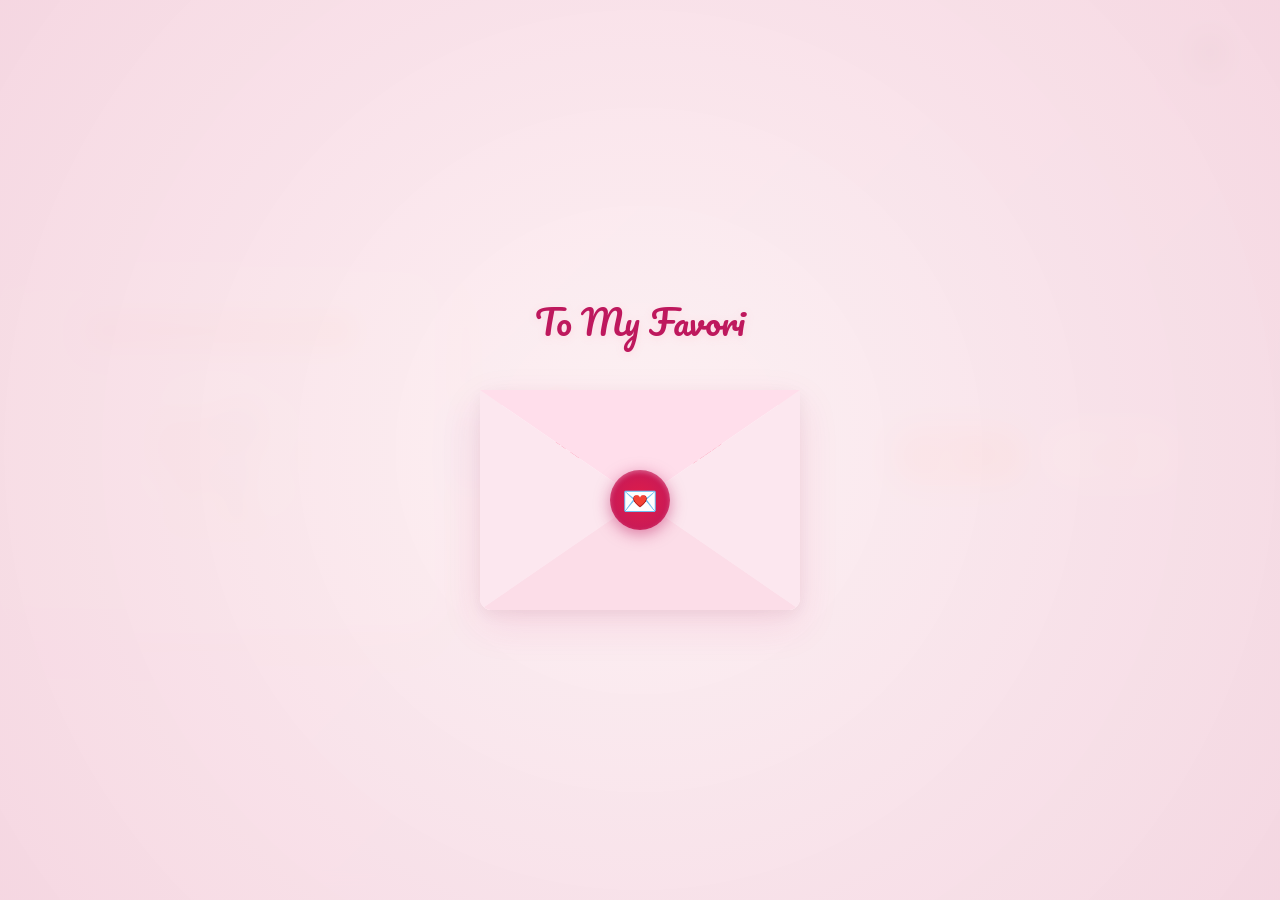
==== index.html @ 10fdd175 "Initial commit - Do you love me proposal site" ====
<!DOCTYPE html>
<html lang="en">

<head>
  <meta charset="UTF-8" />
  <meta name="viewport" content="width=device-width, initial-scale=1.0" />
  <title>Do You Love Me? 💖</title>
  <link rel="stylesheet" href="./style.css" />
</head>

<body>
  <!-- Cinematic Sealed Envelope Overlay -->
  <div id="envelope-overlay">
    <div class="envelope-intro-text" id="envelope-typewriter"></div>
    <div class="envelope-wrapper">
      <div class="envelope-back"></div>
      <div class="envelope-flap"></div>
      <div class="envelope-left-flap"></div>
      <div class="envelope-right-flap"></div>
      <div class="envelope-bottom-flap"></div>
      <div class="envelope-letter">
        <h3>To My Favorite Person</h3>
        <p>You have a secret letter inside. Click the red seal to open... 🌸</p>
      </div>
      <div class="wax-seal">💌</div>
    </div>
  </div>

  <!-- Floating background particles -->
  <div id="particles-container"></div>

  <!-- Dynamic Music Controller Widget -->
  <div class="music-widget">
    <button class="music-btn" id="music-toggle-btn" aria-label="Toggle Music">🔇</button>
    <div class="music-details">
      <span class="music-title-text" id="music-track-title">🎵 Music Box Arpeggio</span>
      <button class="track-skip-btn" id="music-skip-btn" title="Next Song">⏭️</button>
      <input type="range" class="volume-slider" id="music-volume" min="0" max="1" step="0.1" value="0.6" aria-label="Volume">
    </div>
    <div class="music-tooltip">Play Sweet Music 🎵</div>
  </div>

  <div class="container">
    <!-- Sweet decorative ribbon -->
    <div class="ribbon">To My Favorite Person 🌸</div>

    <!-- Generated couple illustration frame -->
    <div class="illustration-frame">
      <img src="./couple_illustration.png" alt="Cute Chibi Couple" onerror="this.outerHTML='<div class=\"illustration-placeholder\">🧸💕</div>'" />
    </div>

    <!-- Cute Tenor GIF embed -->
    <div class="tenor-gif-embed" data-postid="22885016" data-share-method="host" data-aspect-ratio="1.04918" data-width="100%">
      <a href="https://tenor.com/view/manja-gif-22885016">Manja Sticker</a>from
      <a href="https://tenor.com/search/manja-stickers">Manja Stickers</a>
    </div>
    <script type="text/javascript" async src="https://tenor.com/embed.js"></script>

    <!-- Proposal Heading and Text -->
    <h1>Do you love me? 🤗</h1>
    <p>Chiku is all yours, forever and always 💕</p>

    <!-- Navigation Buttons -->
    <div class="btn">
      <a href="yes.html" class="btn-yes">Yes ❤️</a>
      <a href="no1.html" class="btn-no">No 💔</a>
    </div>
  </div>

  <script src="./script.js"></script>
</body>

</html>
---- style.css ----
@import url('https://fonts.googleapis.com/css2?family=Outfit:wght@300;400;500;600;700&family=Pacifico&family=Playfair+Display:ital,wght@0,400;0,600;0,700;1,400&display=swap');

:root {
  /* Curator color palette */
  --primary-color: #ff6b8b;
  --primary-hover: #ff4b72;
  --secondary-color: #ff8e53;
  --dark-rose: #be185d;
  --pastel-pink: #fbc2eb;
  --pastel-blue: #a6c1ee;
  --pastel-peach: #fbd5c8;
  --text-color: #3b2336;
  --text-muted: #5e4357;
  --gold-accent: #f59e0b;
  --gold-glow: rgba(245, 158, 11, 0.4);
  --card-bg: rgba(255, 255, 255, 0.45);
  --card-border: rgba(255, 255, 255, 0.7);
  --shadow: 0 20px 50px rgba(244, 63, 94, 0.12);
  --glow-shadow: 0 0 30px rgba(255, 107, 139, 0.25);
  --font-fancy: 'Pacifico', cursive;
  --font-main: 'Outfit', sans-serif;
  --font-serif: 'Playfair Display', Georgia, serif;
}

* {
  margin: 0;
  padding: 0;
  box-sizing: border-box;
}

body {
  width: 100%;
  min-height: 100vh;
  font-family: var(--font-main);
  color: var(--text-color);
  background: linear-gradient(135deg, #fbc2eb 0%, #a6c1ee 50%, #fbd5c8 100%);
  background-size: 400% 400%;
  animation: gradientBG 20s ease infinite;
  display: flex;
  justify-content: center;
  align-items: center;
  overflow-x: hidden;
  position: relative;
}

/* Dynamic background gradient animation */
@keyframes gradientBG {
  0% { background-position: 0% 50%; }
  50% { background-position: 100% 50%; }
  100% { background-position: 0% 50%; }
}

/* ==========================================
   PARTICLES LAYOUT
   ========================================== */
#particles-container {
  position: fixed;
  top: 0;
  left: 0;
  width: 100%;
  height: 100%;
  pointer-events: none;
  z-index: 1;
  overflow: hidden;
}

.floating-heart {
  position: absolute;
  bottom: -50px;
  filter: drop-shadow(0 4px 8px rgba(244, 63, 94, 0.15));
  animation: floatUp 8s cubic-bezier(0.25, 0.46, 0.45, 0.94) infinite;
  pointer-events: none;
  user-select: none;
}

@keyframes floatUp {
  0% {
    transform: translateY(0) rotate(0deg) scale(0.5);
    opacity: 0;
  }
  15% {
    opacity: 0.9;
  }
  85% {
    opacity: 0.9;
  }
  100% {
    transform: translateY(-110vh) rotate(360deg) scale(1.2);
    opacity: 0;
  }
}

/* ==========================================
   CINEMATIC OPENING LETTER OVERLAY (index.html)
   ========================================== */
#envelope-overlay {
  position: fixed;
  top: 0;
  left: 0;
  width: 100%;
  height: 100%;
  background: radial-gradient(circle, rgba(254,244,244,0.95) 0%, rgba(245,215,225,0.98) 100%);
  backdrop-filter: blur(12px);
  z-index: 9999;
  display: flex;
  flex-direction: column;
  justify-content: center;
  align-items: center;
  transition: opacity 0.8s cubic-bezier(0.77, 0, 0.175, 1), visibility 0.8s;
  overflow: hidden;
}

#envelope-overlay.opened {
  opacity: 0;
  visibility: hidden;
  pointer-events: none;
}

.envelope-intro-text {
  font-family: var(--font-fancy);
  font-size: 2.2rem;
  color: var(--dark-rose);
  margin-bottom: 40px;
  text-align: center;
  padding: 0 20px;
  filter: drop-shadow(0 2px 4px rgba(244, 63, 94, 0.1));
  height: 60px;
}

/* Envelope structure */
.envelope-wrapper {
  position: relative;
  width: 320px;
  height: 220px;
  background: #fdf5f6;
  border-radius: 4px 4px 12px 12px;
  box-shadow: 0 15px 40px rgba(219, 39, 119, 0.12), 0 5px 15px rgba(0, 0, 0, 0.05);
  cursor: pointer;
  perspective: 1000px;
  transition: transform 0.5s cubic-bezier(0.175, 0.885, 0.32, 1.275);
}

.envelope-wrapper:hover {
  transform: translateY(-8px) scale(1.03);
}

/* Outer flaps */
.envelope-back {
  position: absolute;
  width: 100%;
  height: 100%;
  background: #ffebf0;
  border-radius: 4px 4px 12px 12px;
  overflow: hidden;
}

/* Diagonal borders for authentic mail letter look */
.envelope-back::after {
  content: '';
  position: absolute;
  top: 0;
  left: 0;
  width: 100%;
  height: 100%;
  border: 10px solid transparent;
  border-image: border-image: repeating-linear-gradient(45deg, #ff6b8b, #ff6b8b 10px, transparent 10px, transparent 20px, #a6c1ee 20px, #a6c1ee 30px, transparent 30px, transparent 40px) 10;
  pointer-events: none;
}

/* Letter inside */
.envelope-letter {
  position: absolute;
  top: 15px;
  left: 15px;
  right: 15px;
  bottom: 15px;
  background: white;
  border-radius: 4px;
  box-shadow: 0 2px 10px rgba(0, 0, 0, 0.05);
  padding: 20px;
  display: flex;
  flex-direction: column;
  align-items: center;
  justify-content: center;
  text-align: center;
  transition: transform 0.8s cubic-bezier(0.77, 0, 0.175, 1);
  z-index: 2;
}

.envelope-letter h3 {
  font-family: var(--font-fancy);
  font-size: 1.6rem;
  color: var(--primary-color);
  margin-bottom: 8px;
}

.envelope-letter p {
  font-size: 0.85rem;
  font-weight: 500;
  color: var(--text-muted);
}

/* Front fold flap */
.envelope-flap {
  position: absolute;
  top: 0;
  left: 0;
  width: 100%;
  height: 0;
  border-left: 160px solid transparent;
  border-right: 160px solid transparent;
  border-top: 110px solid #ffdeeb;
  transform-origin: top;
  z-index: 5;
  transition: transform 0.6s cubic-bezier(0.77, 0, 0.175, 1);
}

/* Side flap visuals */
.envelope-left-flap {
  position: absolute;
  bottom: 0;
  left: 0;
  width: 0;
  height: 0;
  border-left: 160px solid #fce7ef;
  border-top: 110px solid transparent;
  border-bottom: 110px solid #fce7ef;
  border-radius: 0 0 0 12px;
  z-index: 3;
}

.envelope-right-flap {
  position: absolute;
  bottom: 0;
  right: 0;
  width: 0;
  height: 0;
  border-right: 160px solid #fce7ef;
  border-top: 110px solid transparent;
  border-bottom: 110px solid #fce7ef;
  border-radius: 0 0 12px 0;
  z-index: 3;
}

.envelope-bottom-flap {
  position: absolute;
  bottom: 0;
  left: 0;
  width: 0;
  height: 0;
  border-left: 160px solid transparent;
  border-right: 160px solid transparent;
  border-bottom: 110px solid #fcdde8;
  border-radius: 0 0 12px 12px;
  z-index: 4;
}

/* Wax seal button stamp */
.wax-seal {
  position: absolute;
  bottom: 80px;
  left: 50%;
  transform: translateX(-50%) scale(1);
  width: 60px;
  height: 60px;
  background: radial-gradient(circle, #e11d48 0%, #be185d 100%);
  border-radius: 50%;
  box-shadow: 0 4px 15px rgba(190, 24, 93, 0.5), inset 0 2px 5px rgba(255,255,255,0.3);
  display: flex;
  justify-content: center;
  align-items: center;
  color: white;
  font-size: 1.8rem;
  z-index: 6;
  animation: sealPulse 2s infinite;
  transition: transform 0.3s;
}

.envelope-wrapper:hover .wax-seal {
  transform: translateX(-50%) scale(1.08);
}

@keyframes sealPulse {
  0% { box-shadow: 0 4px 15px rgba(190, 24, 93, 0.5); }
  50% { box-shadow: 0 4px 25px rgba(190, 24, 93, 0.8), 0 0 0 10px rgba(190, 24, 93, 0.15); }
  100% { box-shadow: 0 4px 15px rgba(190, 24, 93, 0.5); }
}

/* Envelope unfolding animations */
.envelope-wrapper.animate .envelope-flap {
  transform: rotateX(180deg);
  z-index: 1;
}

.envelope-wrapper.animate .envelope-letter {
  transform: translateY(-110px);
  z-index: 10;
}

.envelope-wrapper.animate .wax-seal {
  transform: translateX(-50%) scale(0);
  opacity: 0;
  pointer-events: none;
}


/* ==========================================
   MAIN GLASS proposal CARD
   ========================================== */
.container {
  position: relative;
  z-index: 10;
  width: 90%;
  max-width: 440px;
  background: var(--card-bg);
  backdrop-filter: blur(20px);
  -webkit-backdrop-filter: blur(20px);
  border: 2px solid var(--card-border);
  border-radius: 32px;
  padding: 40px 30px;
  text-align: center;
  box-shadow: var(--shadow);
  display: flex;
  flex-direction: column;
  align-items: center;
  gap: 25px;
  transition: transform 0.4s cubic-bezier(0.175, 0.885, 0.32, 1.275), box-shadow 0.4s;
  margin: 40px auto;
  overflow: hidden;
}

.container::before {
  content: '';
  position: absolute;
  top: -50%;
  left: -50%;
  width: 200%;
  height: 200%;
  background: linear-gradient(45deg, transparent, rgba(255, 255, 255, 0.15), transparent);
  transform: rotate(45deg);
  transition: 0.8s;
  pointer-events: none;
}

.container:hover::before {
  left: 120%;
}

.container:hover {
  transform: translateY(-8px);
  box-shadow: 0 30px 60px rgba(244, 63, 94, 0.18), var(--glow-shadow);
}

/* Card shake for rejections */
.card-shake {
  animation: shakeEffect 0.4s cubic-bezier(.36,.07,.19,.97) both;
}

@keyframes shakeEffect {
  0%, 100% { transform: translateX(0) translateY(0); }
  20%, 60% { transform: translateX(-10px) translateY(-2px); }
  40%, 80% { transform: translateX(10px) translateY(2px); }
}

/* Sweet decorative ribbons */
.ribbon {
  display: inline-block;
  background: linear-gradient(135deg, var(--primary-color), var(--secondary-color));
  color: white;
  padding: 6px 20px;
  border-radius: 50px;
  font-size: 0.85rem;
  text-transform: uppercase;
  font-weight: 700;
  letter-spacing: 1.5px;
  box-shadow: 0 6px 15px rgba(244, 63, 94, 0.25);
  border: 1px solid rgba(255,255,255,0.25);
}

/* Chibi frame */
.illustration-frame {
  width: 170px;
  height: 170px;
  border-radius: 50%;
  background: white;
  border: 4px solid #fff;
  outline: 3px solid rgba(255, 101, 132, 0.35);
  box-shadow: 0 10px 25px rgba(244, 63, 94, 0.15);
  overflow: hidden;
  display: flex;
  justify-content: center;
  align-items: center;
  position: relative;
  transition: transform 0.6s cubic-bezier(0.175, 0.885, 0.32, 1.275);
}

.illustration-frame:hover {
  transform: rotate(8deg) scale(1.06);
}

.illustration-frame img {
  width: 100%;
  height: 100%;
  object-fit: cover;
}

/* Stickers / Tenor GIF Frame */
.tenor-gif-embed {
  max-width: 180px;
  border-radius: 20px;
  overflow: hidden;
  box-shadow: 0 8px 25px rgba(0, 0, 0, 0.08);
  border: 4px solid #fff;
  transition: transform 0.3s;
}

.tenor-gif-embed:hover {
  transform: scale(1.05);
}

/* Typography styles */
h1 {
  font-family: var(--font-fancy);
  font-size: 2.3rem;
  font-weight: normal;
  line-height: 1.3;
  background: linear-gradient(45deg, #e11d48 20%, #ff6b8b 50%, #ff8e53 90%);
  -webkit-background-clip: text;
  -webkit-text-fill-color: transparent;
  filter: drop-shadow(0 2px 4px rgba(244, 63, 94, 0.08));
}

p {
  font-size: 1.15rem;
  font-weight: 600;
  color: var(--text-muted);
  line-height: 1.5;
  letter-spacing: 0.1px;
}

/* ==========================================
   BUTTONS INTERACTIVE CONTROLS
   ========================================== */
.btn {
  display: flex;
  gap: 20px;
  width: 100%;
  justify-content: center;
  align-items: center;
  margin-top: 10px;
  position: relative;
  min-height: 80px; /* buffer space for Yes expanding */
}

.btn a {
  text-decoration: none;
  font-size: 1.15rem;
  font-weight: 700;
  padding: 15px 35px;
  border-radius: 50px;
  display: inline-flex;
  justify-content: center;
  align-items: center;
  gap: 8px;
  transition: all 0.4s cubic-bezier(0.175, 0.885, 0.32, 1.275);
  min-width: 130px;
  box-shadow: 0 8px 20px rgba(0, 0, 0, 0.06);
}

/* YES: Pulsing glowing coral */
.btn-yes {
  background: linear-gradient(135deg, #ff6b8b 0%, #ff8e53 100%);
  color: white !important;
  box-shadow: 0 8px 25px rgba(255, 107, 139, 0.4);
  animation: heartPulse 1.8s infinite;
  border: 1px solid rgba(255,255,255,0.2);
  z-index: 10;
}

.btn-yes:hover {
  transform: scale(1.1);
  box-shadow: 0 10px 30px rgba(255, 107, 139, 0.6);
}

.btn-yes:active {
  transform: scale(0.96);
}

/* NO: Premium soft clean */
.btn-no {
  background: white;
  color: var(--text-muted) !important;
  border: 2px solid rgba(255, 107, 139, 0.2);
}

.btn-no:hover {
  background: #fff0f3;
  color: var(--primary-color) !important;
  border-color: var(--primary-color);
  transform: scale(1.05);
}

@keyframes heartPulse {
  0% { transform: scale(1); box-shadow: 0 8px 25px rgba(255, 107, 139, 0.4); }
  50% { transform: scale(1.04); box-shadow: 0 12px 35px rgba(255, 107, 139, 0.6); }
  100% { transform: scale(1); box-shadow: 0 8px 25px rgba(255, 107, 139, 0.4); }
}

/* ==========================================
   UPGRADED MUSIC WIDGET CONTROLLER
   ========================================== */
.music-widget {
  position: fixed;
  top: 25px;
  right: 25px;
  z-index: 1000;
  display: flex;
  align-items: center;
  gap: 12px;
  background: rgba(255, 255, 255, 0.4);
  backdrop-filter: blur(12px);
  border: 1.5px solid var(--card-border);
  padding: 6px 12px;
  border-radius: 40px;
  box-shadow: var(--shadow);
  transition: all 0.3s cubic-bezier(0.175, 0.885, 0.32, 1.275);
}

.music-widget:hover {
  background: white;
  box-shadow: 0 10px 25px rgba(244, 63, 94, 0.15);
  transform: translateY(-2px);
}

/* Record disc button */
.music-btn {
  width: 40px;
  height: 40px;
  border-radius: 50%;
  background: linear-gradient(135deg, var(--text-color), #2d1828);
  border: 2px solid white;
  color: white;
  display: flex;
  justify-content: center;
  align-items: center;
  cursor: pointer;
  box-shadow: 0 4px 10px rgba(0, 0, 0, 0.2);
  font-size: 1rem;
  transition: all 0.3s;
  position: relative;
  z-index: 10;
}

.music-btn::after {
  content: '';
  position: absolute;
  width: 8px;
  height: 8px;
  background: white;
  border-radius: 50%;
  border: 1.5px solid #2d1828;
}

.music-btn:hover {
  transform: scale(1.1);
}

.music-btn.playing {
  animation: spinRecord 4s linear infinite;
  border-color: var(--primary-color);
}

@keyframes spinRecord {
  from { transform: rotate(0deg); }
  to { transform: rotate(360deg); }
}

/* Music tooltip details slider panel */
.music-details {
  display: flex;
  align-items: center;
  gap: 10px;
  width: 0;
  opacity: 0;
  overflow: hidden;
  transition: width 0.4s ease, opacity 0.3s ease;
  white-space: nowrap;
}

.music-widget:hover .music-details {
  width: 210px;
  opacity: 1;
}

/* Track select skip button */
.track-skip-btn {
  background: none;
  border: none;
  cursor: pointer;
  font-size: 1rem;
  color: var(--text-muted);
  display: flex;
  justify-content: center;
  align-items: center;
  width: 24px;
  height: 24px;
  border-radius: 50%;
  transition: background 0.2s;
}

.track-skip-btn:hover {
  background: rgba(255, 107, 139, 0.15);
  color: var(--primary-color);
}

/* Volume Slider styling */
.volume-slider {
  -webkit-appearance: none;
  appearance: none;
  width: 70px;
  height: 5px;
  background: rgba(255, 107, 139, 0.2);
  border-radius: 10px;
  outline: none;
  cursor: pointer;
}

.volume-slider::-webkit-slider-thumb {
  -webkit-appearance: none;
  appearance: none;
  width: 12px;
  height: 12px;
  background: var(--primary-color);
  border-radius: 50%;
  box-shadow: 0 2px 4px rgba(0,0,0,0.1);
}

.music-title-text {
  font-size: 0.75rem;
  font-weight: 700;
  color: var(--text-color);
  width: 90px;
  overflow: hidden;
  text-overflow: ellipsis;
}

/* Minimal speech bubble tooltip when muted */
.music-tooltip {
  position: absolute;
  top: 55px;
  right: 5px;
  background: white;
  padding: 6px 12px;
  border-radius: 12px;
  font-size: 0.72rem;
  font-weight: 700;
  box-shadow: 0 5px 15px rgba(0,0,0,0.06);
  pointer-events: none;
  white-space: nowrap;
  border: 1px solid rgba(255, 107, 139, 0.15);
  opacity: 0;
  transform: translateY(-5px);
  transition: opacity 0.3s, transform 0.3s;
  z-index: 100;
}

.music-tooltip.show {
  opacity: 1;
  transform: translateY(0);
}

/* ==========================================
   SUCCESS CARD & POLAROID MEMORY GALLERY (yes.html)
   ========================================== */
#confetti-canvas {
  position: fixed;
  top: 0;
  left: 0;
  width: 100%;
  height: 100%;
  pointer-events: none;
  z-index: 9;
}

.success-card h1 {
  background: linear-gradient(45deg, #d97706 0%, #db2777 50%, #e11d48 100%);
  -webkit-background-clip: text;
  -webkit-text-fill-color: transparent;
  font-size: 2.5rem;
  filter: drop-shadow(0 2px 6px rgba(219,39,119,0.1));
}

.success-badge {
  background: rgba(253, 224, 71, 0.2);
  border: 1.5px solid rgba(253, 224, 71, 0.8);
  color: #854d0e;
  padding: 6px 20px;
  border-radius: 50px;
  font-size: 0.85rem;
  font-weight: 700;
  display: inline-flex;
  align-items: center;
  gap: 6px;
  box-shadow: 0 4px 12px rgba(253, 224, 71, 0.1);
  letter-spacing: 0.5px;
}

.heart-seal {
  font-size: 3.8rem;
  animation: heartbeat 1s ease infinite alternate;
  filter: drop-shadow(0 6px 12px rgba(244, 63, 94, 0.3));
}

@keyframes heartbeat {
  from { transform: scale(1); }
  to { transform: scale(1.15); }
}

/* Interactive Polaroid Memories Grid */
.polaroid-gallery {
  display: grid;
  grid-template-columns: repeat(2, 1fr);
  gap: 15px;
  width: 100%;
  max-width: 380px;
  margin-top: 15px;
}

/* Stylized retro polaroids */
.polaroid-item {
  background: white;
  padding: 10px 10px 18px 10px;
  border-radius: 6px;
  box-shadow: 0 6px 15px rgba(0, 0, 0, 0.08);
  border: 1px solid rgba(0, 0, 0, 0.05);
  display: flex;
  flex-direction: column;
  align-items: center;
  cursor: zoom-in;
  transition: transform 0.4s cubic-bezier(0.175, 0.885, 0.32, 1.275), box-shadow 0.4s;
  overflow: hidden;
}

/* Random rotations for authentic collage look */
.polaroid-item:nth-child(odd) {
  transform: rotate(-4deg);
}

.polaroid-item:nth-child(even) {
  transform: rotate(4deg);
}

.polaroid-item:hover {
  transform: rotate(0deg) scale(1.08) translateY(-5px);
  box-shadow: 0 15px 30px rgba(0, 0, 0, 0.15), var(--glow-shadow);
  z-index: 20;
}

.polaroid-img-wrapper {
  width: 100%;
  aspect-ratio: 1.1;
  border-radius: 4px;
  overflow: hidden;
  background: #fbf6f7;
  display: flex;
  justify-content: center;
  align-items: center;
}

.polaroid-img-wrapper img {
  width: 100%;
  height: 100%;
  object-fit: cover;
  transition: transform 0.5s;
}

.polaroid-item:hover .polaroid-img-wrapper img {
  transform: scale(1.05);
}

.polaroid-caption {
  font-family: var(--font-fancy);
  font-size: 0.8rem;
  color: var(--text-muted);
  margin-top: 10px;
  text-align: center;
  width: 100%;
  overflow: hidden;
  text-overflow: ellipsis;
  white-space: nowrap;
}

/* Zooming modal overlay for Polaroids */
.polaroid-modal {
  position: fixed;
  top: 0;
  left: 0;
  width: 100%;
  height: 100%;
  background: rgba(43, 22, 38, 0.85);
  backdrop-filter: blur(8px);
  z-index: 10000;
  display: flex;
  justify-content: center;
  align-items: center;
  opacity: 0;
  visibility: hidden;
  transition: opacity 0.4s, visibility 0.4s;
}

.polaroid-modal.show {
  opacity: 1;
  visibility: visible;
}

.polaroid-modal-content {
  background: white;
  padding: 16px 16px 28px 16px;
  border-radius: 12px;
  box-shadow: 0 25px 60px rgba(0,0,0,0.3);
  max-width: 90%;
  width: 380px;
  display: flex;
  flex-direction: column;
  align-items: center;
  transform: scale(0.85);
  transition: transform 0.4s cubic-bezier(0.175, 0.885, 0.32, 1.275);
}

.polaroid-modal.show .polaroid-modal-content {
  transform: scale(1);
}

.polaroid-modal-img {
  width: 100%;
  aspect-ratio: 1.1;
  border-radius: 6px;
  object-fit: cover;
}

.polaroid-modal-caption {
  font-family: var(--font-fancy);
  font-size: 1.3rem;
  color: var(--text-color);
  margin-top: 15px;
  text-align: center;
}

/* Close action */
.polaroid-modal-close {
  position: absolute;
  top: 25px;
  right: 25px;
  background: white;
  border: none;
  color: var(--text-color);
  width: 44px;
  height: 44px;
  border-radius: 50%;
  display: flex;
  justify-content: center;
  align-items: center;
  font-size: 1.5rem;
  cursor: pointer;
  box-shadow: 0 5px 15px rgba(0,0,0,0.2);
  transition: transform 0.2s;
}

.polaroid-modal-close:hover {
  transform: scale(1.1) rotate(90deg);
}

/* ==========================================
   SECRET ENVELOPE LOVE LETTER (yes.html)
   ========================================== */
.secret-letter-trigger {
  background: linear-gradient(135deg, #ffffff 0%, #fff5f7 100%);
  border: 2px dashed rgba(255, 107, 139, 0.4);
  border-radius: 20px;
  padding: 15px 25px;
  width: 100%;
  display: flex;
  align-items: center;
  justify-content: center;
  gap: 10px;
  cursor: pointer;
  box-shadow: 0 4px 12px rgba(0,0,0,0.03);
  transition: all 0.3s;
}

.secret-letter-trigger:hover {
  border-color: var(--primary-color);
  transform: translateY(-2px);
  box-shadow: 0 8px 20px rgba(255, 107, 139, 0.15);
}

.secret-letter-trigger span {
  font-weight: 700;
  font-size: 0.95rem;
  color: var(--primary-color);
}

/* Secret full paper modal */
.letter-modal {
  position: fixed;
  top: 0;
  left: 0;
  width: 100%;
  height: 100%;
  background: rgba(253, 244, 245, 0.95);
  backdrop-filter: blur(12px);
  z-index: 10005;
  display: flex;
  justify-content: center;
  align-items: center;
  opacity: 0;
  visibility: hidden;
  transition: opacity 0.5s, visibility 0.5s;
}

.letter-modal.show {
  opacity: 1;
  visibility: visible;
}

.letter-paper {
  background: #fdfaf6;
  border-radius: 16px;
  box-shadow: 0 20px 50px rgba(0,0,0,0.1), 0 0 100px rgba(255, 107, 139, 0.05);
  border: 1px solid #f2e9dc;
  width: 90%;
  max-width: 500px;
  max-height: 80vh;
  overflow-y: auto;
  padding: 40px 30px;
  position: relative;
  transform: translateY(30px) scale(0.95);
  transition: transform 0.5s cubic-bezier(0.175, 0.885, 0.32, 1.275);
}

.letter-modal.show .letter-paper {
  transform: translateY(0) scale(1);
}

.letter-header {
  font-family: var(--font-fancy);
  font-size: 2rem;
  color: var(--primary-color);
  border-bottom: 2px dashed #f2e9dc;
  padding-bottom: 15px;
  margin-bottom: 20px;
  text-align: center;
}

.letter-body {
  font-family: var(--font-serif);
  font-size: 1.15rem;
  color: #4a3e47;
  line-height: 1.8;
  white-space: pre-line;
  margin-bottom: 30px;
  min-height: 150px;
}

.letter-footer {
  font-family: var(--font-fancy);
  font-size: 1.5rem;
  color: var(--secondary-color);
  text-align: right;
  border-top: 2px dashed #f2e9dc;
  padding-top: 15px;
}

/* Beautiful custom close button */
.letter-close-btn {
  display: block;
  margin: 0 auto;
  background: linear-gradient(135deg, var(--primary-color), var(--secondary-color));
  color: white;
  border: none;
  font-weight: 700;
  font-size: 1rem;
  padding: 12px 35px;
  border-radius: 50px;
  cursor: pointer;
  box-shadow: 0 6px 15px rgba(255,107,139,0.3);
  transition: transform 0.2s;
}

.letter-close-btn:hover {
  transform: scale(1.05);
}

/* Custom placeholder graphics when couple illustration is not set */
.illustration-placeholder {
  display: flex;
  flex-direction: column;
  align-items: center;
  justify-content: center;
  width: 100%;
  height: 100%;
  background: linear-gradient(135deg, #ffeef2 0%, #fff5f7 100%);
  color: var(--primary-color);
  font-size: 3.5rem;
  animation: floatChibi 3s ease-in-out infinite alternate;
}

@keyframes floatChibi {
  from { transform: translateY(0); }
  to { transform: translateY(-8px); }
}
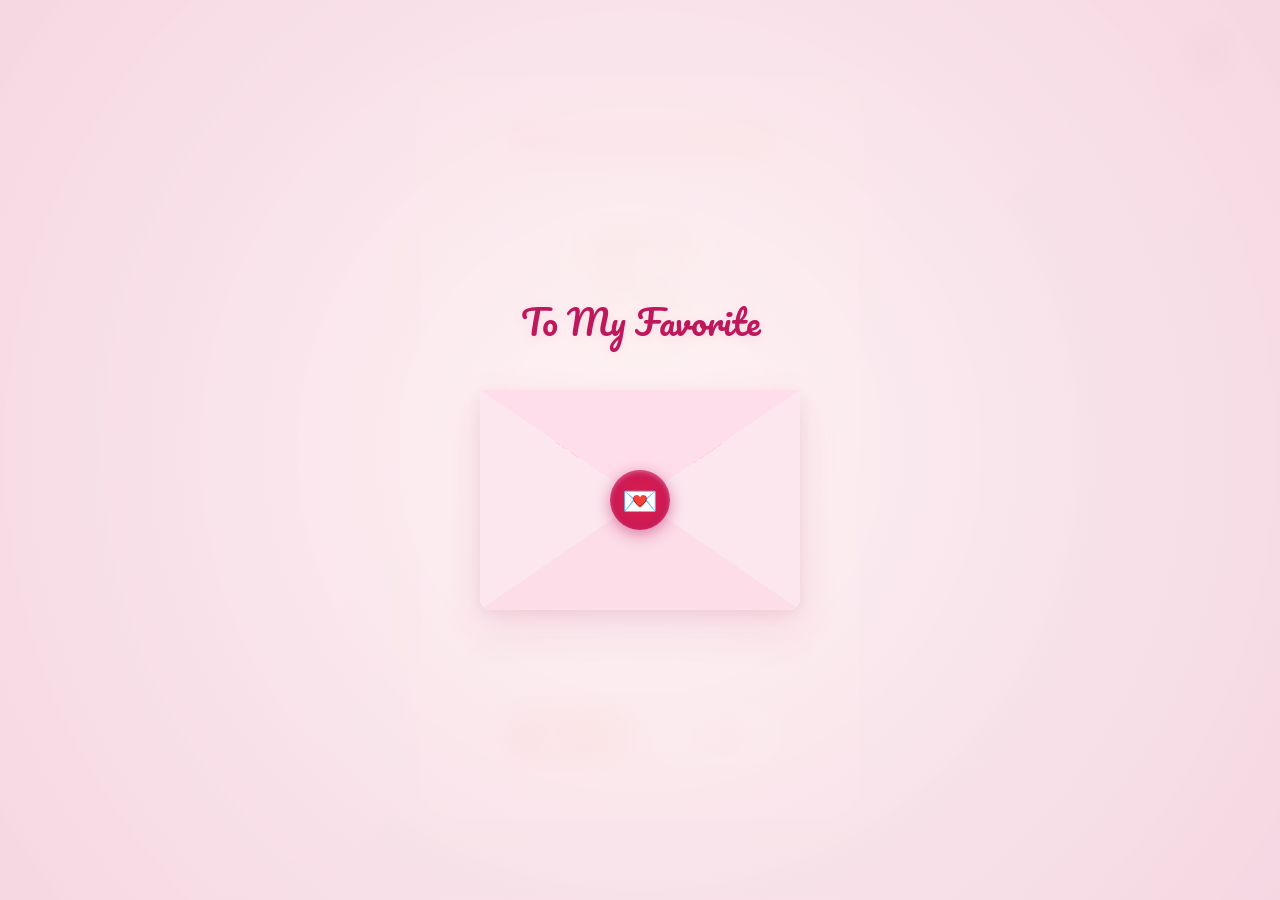
==== commit 2dd9b32f: "Fix vertical layout, add manja sticker, responsive improvements" ====
--- a/index.html
+++ b/index.html
@@ -5,6 +5,7 @@
   <meta charset="UTF-8" />
   <meta name="viewport" content="width=device-width, initial-scale=1.0" />
   <title>Do You Love Me? 💖</title>
+  <meta name="description" content="A special message just for you 💕" />
   <link rel="stylesheet" href="./style.css" />
 </head>
 
@@ -40,21 +41,23 @@
     <div class="music-tooltip">Play Sweet Music 🎵</div>
   </div>
 
+  <!-- Main Proposal Card — vertical layout -->
   <div class="container">
+
     <!-- Sweet decorative ribbon -->
     <div class="ribbon">To My Favorite Person 🌸</div>
 
     <!-- Generated couple illustration frame -->
     <div class="illustration-frame">
-      <img src="./couple_illustration.png" alt="Cute Chibi Couple" onerror="this.outerHTML='<div class=\"illustration-placeholder\">🧸💕</div>'" />
+      <img src="./couple_illustration.png" alt="Cute Chibi Couple"
+           onerror="this.style.display='none'; document.getElementById('illus-fallback').style.display='flex';" />
+      <div id="illus-fallback" class="illustration-placeholder" style="display:none;">🧸💕</div>
     </div>
 
-    <!-- Cute Tenor GIF embed -->
-    <div class="tenor-gif-embed" data-postid="22885016" data-share-method="host" data-aspect-ratio="1.04918" data-width="100%">
-      <a href="https://tenor.com/view/manja-gif-22885016">Manja Sticker</a>from
-      <a href="https://tenor.com/search/manja-stickers">Manja Stickers</a>
+    <!-- Manja Sticker (local, always visible) -->
+    <div class="sticker-frame">
+      <img src="./manja_sticker.png" alt="Manja Love Sticker 💕" class="manja-sticker" />
     </div>
-    <script type="text/javascript" async src="https://tenor.com/embed.js"></script>
 
     <!-- Proposal Heading and Text -->
     <h1>Do you love me? 🤗</h1>
--- a/style.css
+++ b/style.css
@@ -37,10 +37,12 @@
   background-size: 400% 400%;
   animation: gradientBG 20s ease infinite;
   display: flex;
+  flex-direction: column;
   justify-content: center;
   align-items: center;
   overflow-x: hidden;
   position: relative;
+  padding: 30px 16px;
 }
 
 /* Dynamic background gradient animation */
@@ -1005,7 +1007,499 @@
   animation: floatChibi 3s ease-in-out infinite alternate;
 }
 
+/* ==========================================
+   MANJA STICKER FRAME
+   ========================================== */
+.sticker-frame {
+  width: 160px;
+  height: 160px;
+  display: flex;
+  justify-content: center;
+  align-items: center;
+  animation: stickerBounce 2.4s ease-in-out infinite;
+  filter: drop-shadow(0 8px 16px rgba(255, 107, 139, 0.2));
+}
+
+.manja-sticker {
+  width: 100%;
+  height: 100%;
+  object-fit: contain;
+  border-radius: 20px;
+  transition: transform 0.3s cubic-bezier(0.175, 0.885, 0.32, 1.275);
+}
+
+.manja-sticker:hover {
+  transform: scale(1.1) rotate(-5deg);
+}
+
+@keyframes stickerBounce {
+  0%, 100% { transform: translateY(0) rotate(-2deg); }
+  50%       { transform: translateY(-10px) rotate(2deg); }
+}
+
 @keyframes floatChibi {
   from { transform: translateY(0); }
   to { transform: translateY(-8px); }
+}
+
+/* ==========================================
+   RESPONSIVE DESIGN — TABLET & MOBILE
+   ========================================== */
+
+/* ---- Tablet: 481px → 768px ---- */
+@media (max-width: 768px) {
+  body {
+    align-items: flex-start;
+    padding: 20px 0 40px;
+  }
+
+  /* Main card */
+  .container {
+    width: 92%;
+    max-width: 480px;
+    padding: 30px 22px;
+    gap: 20px;
+    border-radius: 26px;
+    margin: 20px auto;
+  }
+
+  /* Headings */
+  h1 {
+    font-size: 1.9rem;
+  }
+
+  p {
+    font-size: 1rem;
+  }
+
+  /* Illustration */
+  .illustration-frame {
+    width: 140px;
+    height: 140px;
+  }
+
+  /* Tenor GIF */
+  .tenor-gif-embed {
+    max-width: 160px;
+  }
+
+  /* Buttons */
+  .btn {
+    gap: 14px;
+    flex-wrap: wrap;
+  }
+
+  .btn a {
+    font-size: 1rem;
+    padding: 13px 28px;
+    min-width: 110px;
+  }
+
+  /* Music Widget */
+  .music-widget {
+    top: 15px;
+    right: 15px;
+    padding: 5px 10px;
+    gap: 10px;
+  }
+
+  .music-widget:hover .music-details {
+    width: 180px;
+  }
+
+  /* Envelope overlay */
+  .envelope-intro-text {
+    font-size: 1.7rem;
+    margin-bottom: 28px;
+  }
+
+  .envelope-wrapper {
+    width: 280px;
+    height: 190px;
+  }
+
+  .envelope-flap {
+    border-left-width: 140px;
+    border-right-width: 140px;
+    border-top-width: 95px;
+  }
+
+  .envelope-left-flap {
+    border-left-width: 140px;
+    border-top-width: 95px;
+    border-bottom-width: 95px;
+  }
+
+  .envelope-right-flap {
+    border-right-width: 140px;
+    border-top-width: 95px;
+    border-bottom-width: 95px;
+  }
+
+  .envelope-bottom-flap {
+    border-left-width: 140px;
+    border-right-width: 140px;
+    border-bottom-width: 95px;
+  }
+
+  .wax-seal {
+    bottom: 60px;
+    width: 52px;
+    height: 52px;
+    font-size: 1.5rem;
+  }
+
+  /* Polaroid gallery */
+  .polaroid-gallery {
+    gap: 12px;
+    max-width: 320px;
+  }
+
+  /* Sticker */
+  .sticker-frame {
+    width: 130px;
+    height: 130px;
+  }
+
+  /* Letter paper */
+  .letter-paper {
+    padding: 28px 20px;
+    max-height: 85vh;
+  }
+
+  .letter-header {
+    font-size: 1.6rem;
+  }
+
+  .letter-body {
+    font-size: 1rem;
+    line-height: 1.7;
+  }
+
+  /* Success card */
+  .success-card h1 {
+    font-size: 2rem;
+  }
+
+  .heart-seal {
+    font-size: 3rem;
+  }
+}
+
+/* ---- Mobile: up to 480px ---- */
+@media (max-width: 480px) {
+  body {
+    padding: 12px 0 30px;
+  }
+
+  /* Main card goes nearly full-width */
+  .container {
+    width: 95%;
+    padding: 24px 16px;
+    gap: 16px;
+    border-radius: 22px;
+    margin: 12px auto;
+  }
+
+  h1 {
+    font-size: 1.55rem;
+    line-height: 1.35;
+  }
+
+  p {
+    font-size: 0.92rem;
+  }
+
+  .ribbon {
+    font-size: 0.72rem;
+    padding: 5px 14px;
+    letter-spacing: 1px;
+  }
+
+  /* Illustration */
+  .illustration-frame {
+    width: 115px;
+    height: 115px;
+  }
+
+  /* Sticker */
+  .sticker-frame {
+    width: 110px;
+    height: 110px;
+  }
+
+  /* Tenor GIF */
+  .tenor-gif-embed {
+    max-width: 130px;
+    border-radius: 14px;
+  }
+
+  /* Buttons — stack on very small screens */
+  .btn {
+    gap: 10px;
+    flex-direction: column;
+    align-items: center;
+    min-height: auto;
+  }
+
+  .btn a {
+    width: 85%;
+    max-width: 260px;
+    font-size: 1rem;
+    padding: 14px 20px;
+    min-width: unset;
+    justify-content: center;
+  }
+
+  /* Music widget — compact */
+  .music-widget {
+    top: 10px;
+    right: 10px;
+    padding: 4px 8px;
+    gap: 8px;
+    border-radius: 30px;
+  }
+
+  .music-btn {
+    width: 34px;
+    height: 34px;
+    font-size: 0.88rem;
+  }
+
+  /* Hide expanded details on mobile to save space */
+  .music-widget:hover .music-details {
+    width: 160px;
+  }
+
+  .volume-slider {
+    width: 55px;
+  }
+
+  /* Envelope overlay */
+  .envelope-intro-text {
+    font-size: 1.35rem;
+    margin-bottom: 22px;
+    padding: 0 16px;
+    height: auto;
+  }
+
+  .envelope-wrapper {
+    width: 240px;
+    height: 165px;
+  }
+
+  .envelope-flap {
+    border-left-width: 120px;
+    border-right-width: 120px;
+    border-top-width: 82px;
+  }
+
+  .envelope-left-flap {
+    border-left-width: 120px;
+    border-top-width: 82px;
+    border-bottom-width: 82px;
+  }
+
+  .envelope-right-flap {
+    border-right-width: 120px;
+    border-top-width: 82px;
+    border-bottom-width: 82px;
+  }
+
+  .envelope-bottom-flap {
+    border-left-width: 120px;
+    border-right-width: 120px;
+    border-bottom-width: 82px;
+  }
+
+  .envelope-letter h3 {
+    font-size: 1.2rem;
+  }
+
+  .envelope-letter p {
+    font-size: 0.75rem;
+  }
+
+  .wax-seal {
+    bottom: 52px;
+    width: 46px;
+    height: 46px;
+    font-size: 1.3rem;
+  }
+
+  /* Letter modal */
+  .letter-paper {
+    padding: 22px 16px;
+    max-height: 88vh;
+    width: 95%;
+  }
+
+  .letter-header {
+    font-size: 1.35rem;
+  }
+
+  .letter-body {
+    font-size: 0.92rem;
+    line-height: 1.65;
+    min-height: auto;
+  }
+
+  .letter-footer {
+    font-size: 1.2rem;
+  }
+
+  .letter-close-btn {
+    font-size: 0.9rem;
+    padding: 10px 28px;
+  }
+
+  /* Polaroid gallery */
+  .polaroid-gallery {
+    grid-template-columns: repeat(2, 1fr);
+    gap: 10px;
+    max-width: 100%;
+  }
+
+  .polaroid-caption {
+    font-size: 0.7rem;
+  }
+
+  /* Polaroid modal */
+  .polaroid-modal-content {
+    width: 92%;
+    padding: 12px 12px 22px 12px;
+  }
+
+  .polaroid-modal-caption {
+    font-size: 1rem;
+  }
+
+  .polaroid-modal-close {
+    top: 14px;
+    right: 14px;
+    width: 38px;
+    height: 38px;
+    font-size: 1.2rem;
+  }
+
+  /* Success card */
+  .success-card h1 {
+    font-size: 1.6rem;
+  }
+
+  .heart-seal {
+    font-size: 2.6rem;
+  }
+
+  .success-badge {
+    font-size: 0.75rem;
+    padding: 5px 14px;
+  }
+
+  /* Secret letter trigger */
+  .secret-letter-trigger {
+    padding: 12px 18px;
+  }
+
+  .secret-letter-trigger span {
+    font-size: 0.85rem;
+  }
+}
+
+/* ---- Very small phones (SE, etc.): up to 360px ---- */
+@media (max-width: 360px) {
+  h1 {
+    font-size: 1.35rem;
+  }
+
+  .container {
+    padding: 20px 12px;
+  }
+
+  .btn a {
+    width: 92%;
+    padding: 13px 16px;
+  }
+
+  .illustration-frame {
+    width: 100px;
+    height: 100px;
+  }
+
+  .envelope-wrapper {
+    width: 210px;
+    height: 145px;
+  }
+
+  .envelope-flap {
+    border-left-width: 105px;
+    border-right-width: 105px;
+    border-top-width: 72px;
+  }
+
+  .envelope-left-flap {
+    border-left-width: 105px;
+    border-top-width: 72px;
+    border-bottom-width: 72px;
+  }
+
+  .envelope-right-flap {
+    border-right-width: 105px;
+    border-top-width: 72px;
+    border-bottom-width: 72px;
+  }
+
+  .envelope-bottom-flap {
+    border-left-width: 105px;
+    border-right-width: 105px;
+    border-bottom-width: 72px;
+  }
+
+  .wax-seal {
+    bottom: 44px;
+    width: 42px;
+    height: 42px;
+    font-size: 1.15rem;
+  }
+}
+
+/* ---- Landscape mobile (short viewport) ---- */
+@media (max-height: 500px) and (orientation: landscape) {
+  body {
+    align-items: flex-start;
+    padding: 10px 0 20px;
+  }
+
+  .container {
+    margin: 8px auto;
+    gap: 12px;
+    padding: 18px 20px;
+  }
+
+  .illustration-frame {
+    width: 90px;
+    height: 90px;
+  }
+
+  h1 {
+    font-size: 1.4rem;
+  }
+
+  #envelope-overlay {
+    flex-direction: row;
+    gap: 20px;
+  }
+
+  .envelope-intro-text {
+    margin-bottom: 0;
+    font-size: 1.2rem;
+    width: 40%;
+    height: auto;
+  }
+
+  .envelope-wrapper {
+    width: 220px;
+    height: 150px;
+    flex-shrink: 0;
+  }
 }
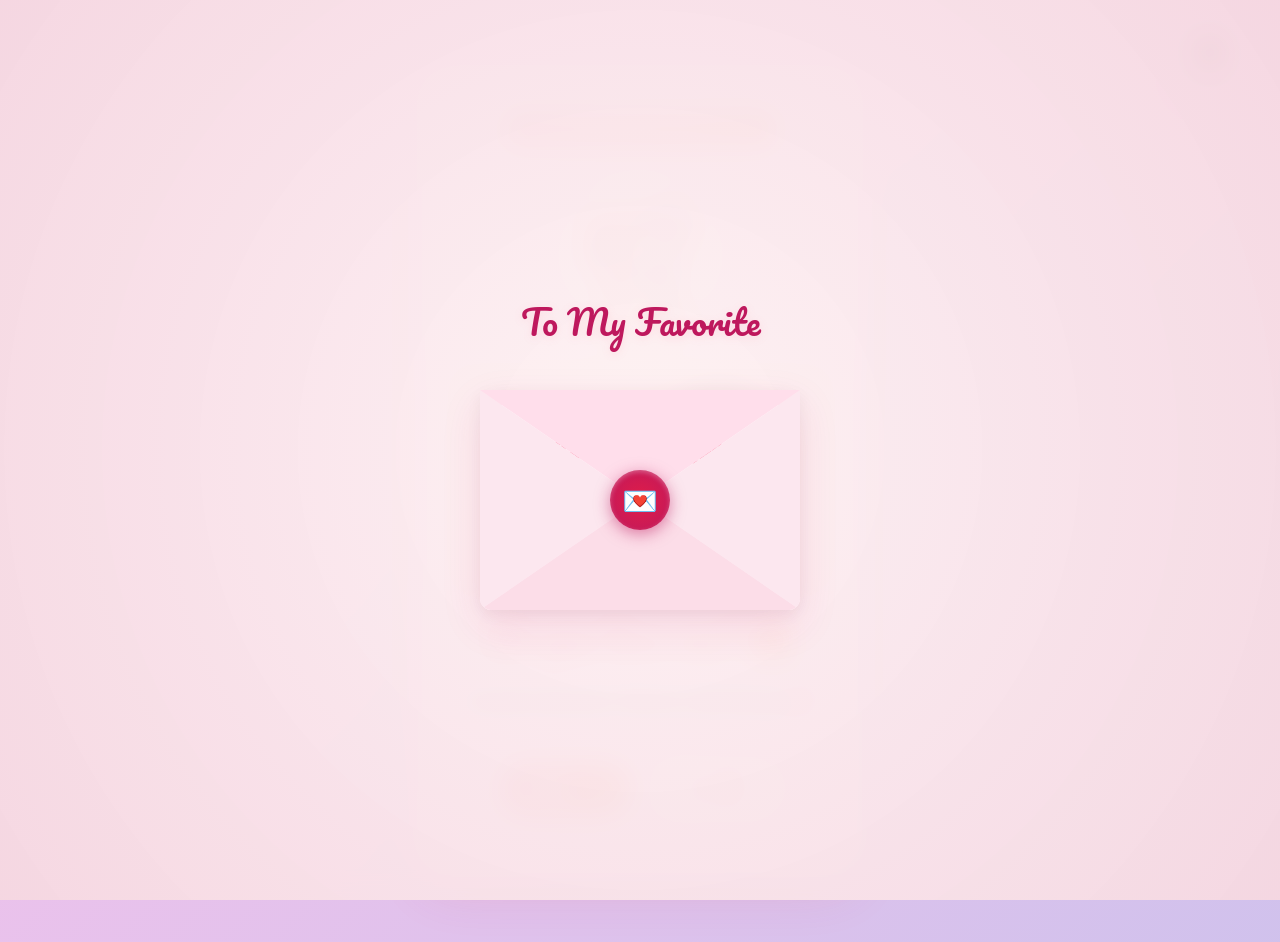
==== commit 527e9969: "Upload Webpage of Girlfriend content" ====
--- a/index.html
+++ b/index.html
@@ -61,7 +61,7 @@
 
     <!-- Proposal Heading and Text -->
     <h1>Do you love me? 🤗</h1>
-    <p>Chiku is all yours, forever and always 💕</p>
+    <p>𝓚𝓸𝓶𝓪𝓵 is all yours, forever and always 💕</p>
 
     <!-- Navigation Buttons -->
     <div class="btn">
@@ -73,4 +73,4 @@
   <script src="./script.js"></script>
 </body>
 
-</html>+</html>
--- a/style.css
+++ b/style.css
@@ -1011,8 +1011,9 @@
    MANJA STICKER FRAME
    ========================================== */
 .sticker-frame {
-  width: 160px;
-  height: 160px;
+  width: clamp(260px, 58vw, 390px);
+  max-width: 100%;
+  aspect-ratio: 1328 / 795;
   display: flex;
   justify-content: center;
   align-items: center;
@@ -1024,7 +1025,7 @@
   width: 100%;
   height: 100%;
   object-fit: contain;
-  border-radius: 20px;
+  border-radius: 18px;
   transition: transform 0.3s cubic-bezier(0.175, 0.885, 0.32, 1.275);
 }
 
@@ -1035,6 +1036,175 @@
 @keyframes stickerBounce {
   0%, 100% { transform: translateY(0) rotate(-2deg); }
   50%       { transform: translateY(-10px) rotate(2deg); }
+}
+
+/* ==========================================
+   HEART REDIRECT OVERLAY
+   ========================================== */
+#heart-redirect-overlay {
+  position: fixed;
+  inset: 0;
+  z-index: 99999;
+  background: radial-gradient(circle at center, rgba(255,107,139,0.97) 0%, rgba(190,24,93,0.98) 100%);
+  display: flex;
+  flex-direction: column;
+  justify-content: center;
+  align-items: center;
+  gap: 30px;
+  opacity: 0;
+  visibility: hidden;
+  pointer-events: none;
+  transition: opacity 0.5s cubic-bezier(0.77,0,0.175,1),
+              visibility 0.5s;
+}
+
+#heart-redirect-overlay.active {
+  opacity: 1;
+  visibility: visible;
+  pointer-events: all;
+}
+
+.heart-burst-container {
+  position: relative;
+  width: 120px;
+  height: 120px;
+  display: flex;
+  justify-content: center;
+  align-items: center;
+}
+
+.burst-heart {
+  position: absolute;
+  font-size: 2rem;
+  animation: burstHeart 0.9s cubic-bezier(0.175, 0.885, 0.32, 1.275) forwards;
+  opacity: 0;
+}
+
+@keyframes burstHeart {
+  0%   { transform: translate(0,0) scale(0); opacity: 1; }
+  70%  { opacity: 1; }
+  100% { transform: translate(var(--burst-x), var(--burst-y)) scale(1.2); opacity: 0; }
+}
+
+.redirect-message {
+  font-family: var(--font-fancy);
+  font-size: 1.8rem;
+  color: white;
+  text-align: center;
+  padding: 0 24px;
+  filter: drop-shadow(0 4px 12px rgba(0,0,0,0.2));
+  animation: fadeInUp 0.6s 0.3s both;
+}
+
+@keyframes fadeInUp {
+  from { opacity: 0; transform: translateY(20px); }
+  to   { opacity: 1; transform: translateY(0); }
+}
+
+/* ==========================================
+   RESTART / TRY-AGAIN BUTTONS
+   ========================================== */
+.btn-restart,
+.btn-tryagain {
+  display: inline-flex;
+  align-items: center;
+  justify-content: center;
+  gap: 10px;
+  width: 100%;
+  max-width: 320px;
+  padding: 16px 28px;
+  border: none;
+  border-radius: 50px;
+  cursor: pointer;
+  font-family: var(--font-main);
+  font-size: 1.05rem;
+  font-weight: 700;
+  letter-spacing: 0.3px;
+  transition: all 0.35s cubic-bezier(0.175, 0.885, 0.32, 1.275);
+  position: relative;
+  overflow: hidden;
+  margin-top: 8px;
+}
+
+/* Shimmer sweep */
+.btn-restart::after,
+.btn-tryagain::after {
+  content: '';
+  position: absolute;
+  top: 0; left: -100%;
+  width: 60%;
+  height: 100%;
+  background: linear-gradient(120deg, transparent, rgba(255,255,255,0.35), transparent);
+  transition: left 0.5s ease;
+  pointer-events: none;
+}
+
+.btn-restart:hover::after,
+.btn-tryagain:hover::after {
+  left: 160%;
+}
+
+/* YES page — warm gold-rose gradient */
+.btn-restart {
+  background: linear-gradient(135deg, #f59e0b 0%, #e11d48 100%);
+  color: white;
+  box-shadow: 0 8px 28px rgba(229, 62, 62, 0.35);
+}
+
+.btn-restart:hover {
+  transform: translateY(-4px) scale(1.04);
+  box-shadow: 0 16px 40px rgba(229, 62, 62, 0.5);
+}
+
+.btn-restart:active {
+  transform: scale(0.97);
+}
+
+/* NO3 page — soft purple-pink */
+.btn-tryagain {
+  background: linear-gradient(135deg, #a78bfa 0%, #ec4899 100%);
+  color: white;
+  box-shadow: 0 8px 28px rgba(167, 139, 250, 0.4);
+}
+
+.btn-tryagain:hover {
+  transform: translateY(-4px) scale(1.04);
+  box-shadow: 0 16px 40px rgba(167, 139, 250, 0.55);
+}
+
+.btn-tryagain:active {
+  transform: scale(0.97);
+}
+
+.restart-icon {
+  font-size: 1.2rem;
+  display: inline-block;
+  animation: heartPulse 1.8s ease-in-out infinite;
+}
+
+/* Divider line between main buttons and restart */
+.restart-divider {
+  font-size: 0.8rem;
+  color: var(--text-muted);
+  opacity: 0.6;
+  letter-spacing: 1px;
+  margin: 4px 0 0;
+}
+
+/* ==========================================
+   RESPONSIVE — restart buttons
+   ========================================== */
+@media (max-width: 480px) {
+  .btn-restart,
+  .btn-tryagain {
+    max-width: 100%;
+    font-size: 0.95rem;
+    padding: 14px 20px;
+  }
+
+  .redirect-message {
+    font-size: 1.4rem;
+  }
 }
 
 @keyframes floatChibi {
@@ -1157,8 +1327,7 @@
 
   /* Sticker */
   .sticker-frame {
-    width: 130px;
-    height: 130px;
+    width: min(86vw, 340px);
   }
 
   /* Letter paper */
@@ -1224,8 +1393,7 @@
 
   /* Sticker */
   .sticker-frame {
-    width: 110px;
-    height: 110px;
+    width: min(88vw, 290px);
   }
 
   /* Tenor GIF */
@@ -1502,4 +1670,4 @@
     height: 150px;
     flex-shrink: 0;
   }
-}+}
